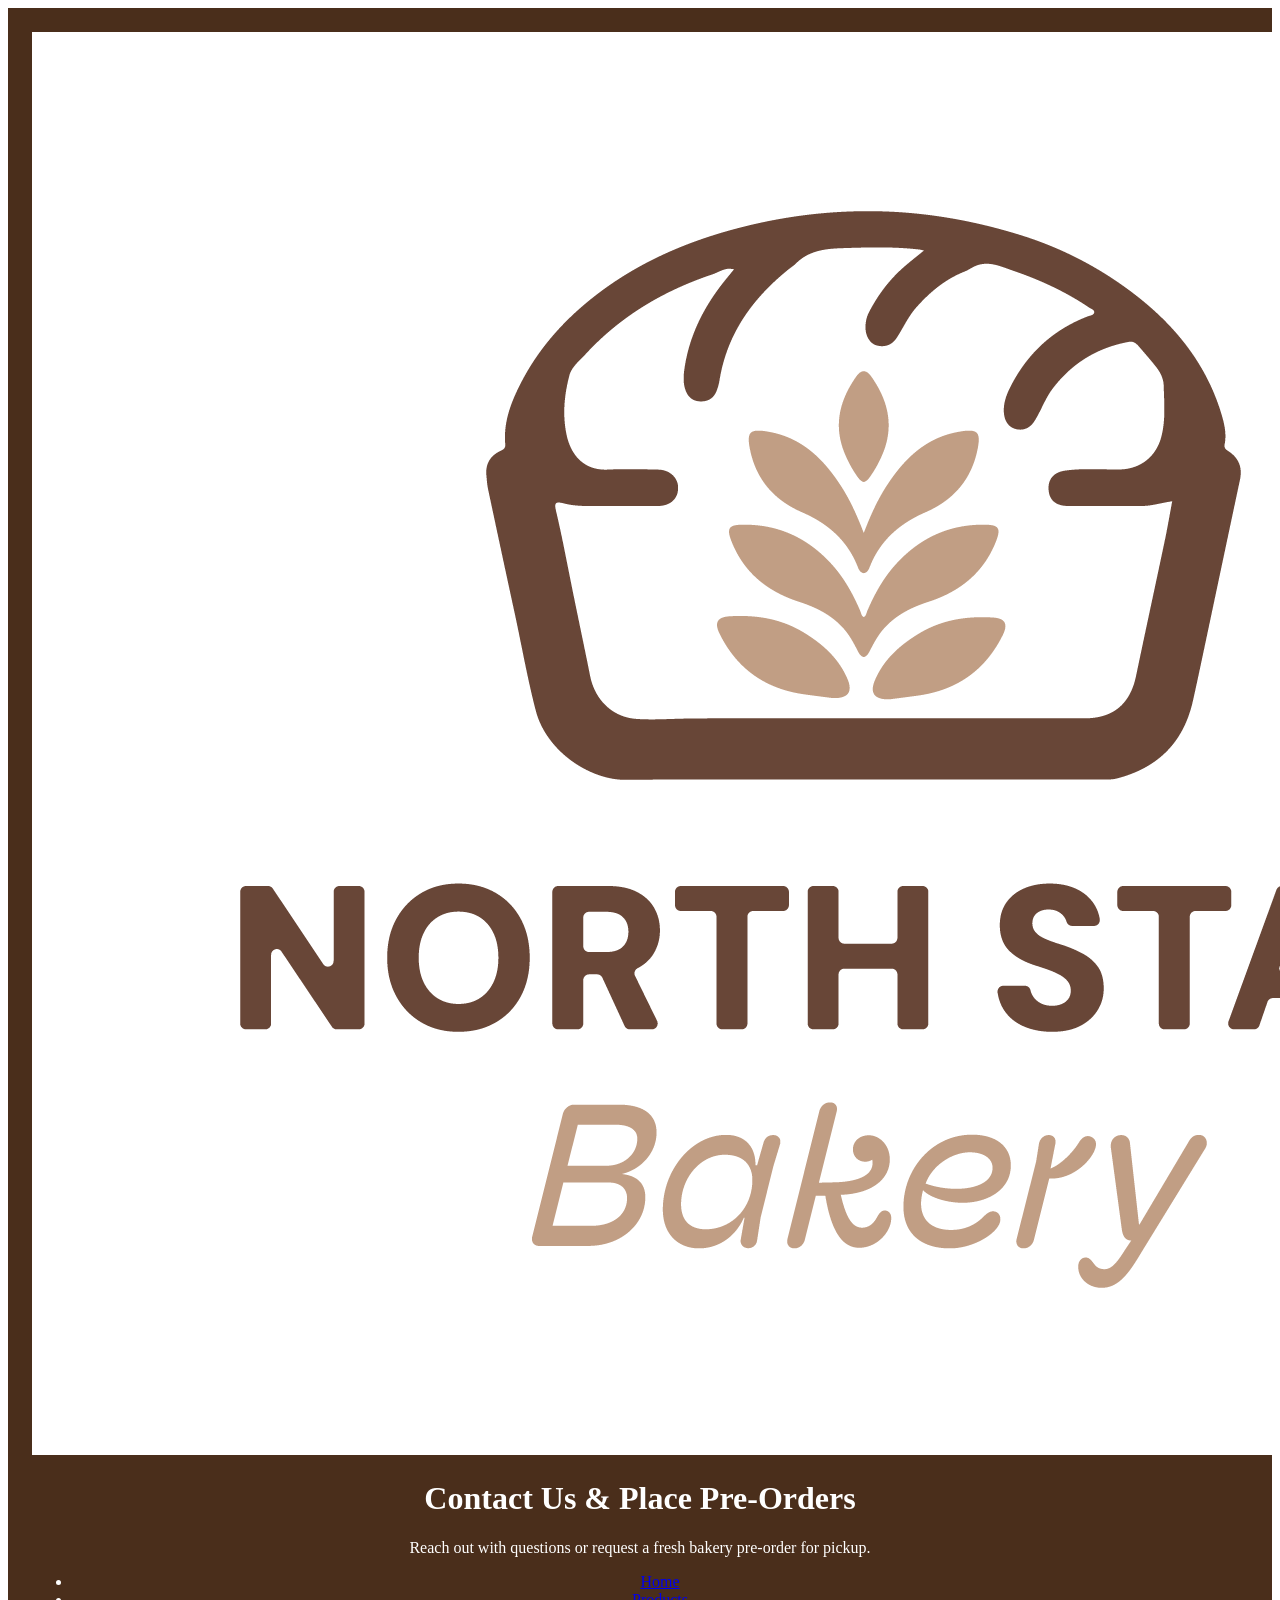
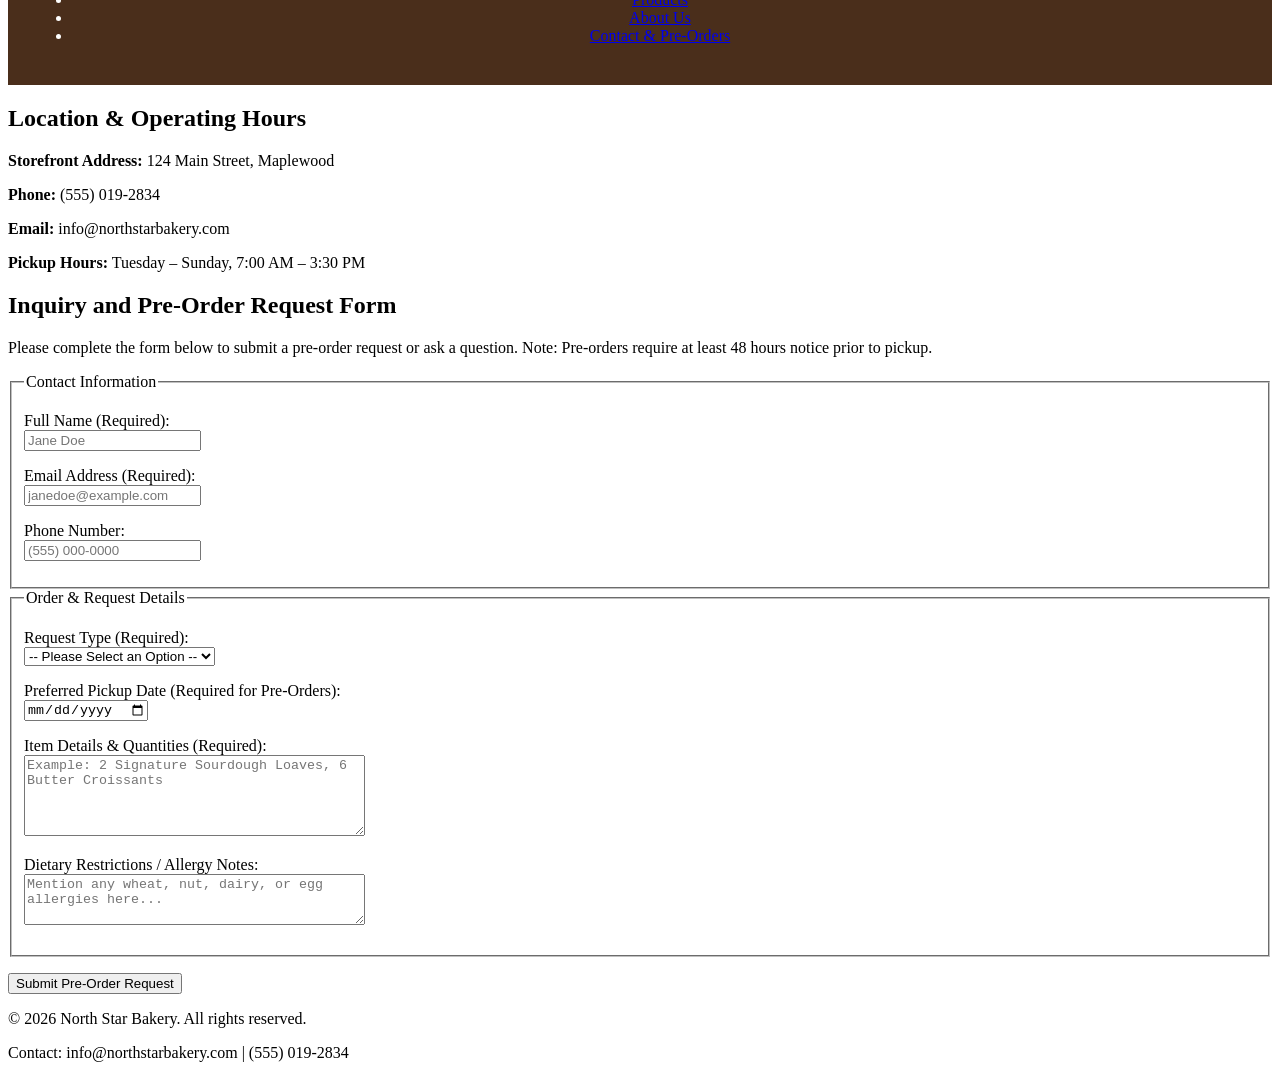
==== contact.html @ 27b9c5c3 "Upload Touchstone 3 HTML and CSS files" ====
<!DOCTYPE html>
<html lang="en">
<head>
    <meta charset="UTF-8">
    <meta name="viewport" content="width=device-width, initial-scale=1.0">
    <title>North Star Bakery - Contact &amp; Pre-Orders</title>
    <link rel="stylesheet" href="styles.css">
</head>
<body>

    <header>
        <img src="bakery-logo_c.png" alt="North Star Bakery official logo depicting a star and wheat stalk">
        <h1>Contact Us &amp; Place Pre-Orders</h1>
        <p>Reach out with questions or request a fresh bakery pre-order for pickup.</p>
        <nav>
            <ul>
                <li><a href="index.html">Home</a></li>
                <li><a href="products.html">Products</a></li>
                <li><a href="about.html">About Us</a></li>
                <li><a href="contact.html">Contact &amp; Pre-Orders</a></li>
            </ul>
        </nav>
    </header>

    <main>
        <section>
            <h2>Location &amp; Operating Hours</h2>
            <p><strong>Storefront Address:</strong> 124 Main Street, Maplewood</p>
            <p><strong>Phone:</strong> (555) 019-2834</p>
            <p><strong>Email:</strong> info@northstarbakery.com</p>
            <p><strong>Pickup Hours:</strong> Tuesday – Sunday, 7:00 AM – 3:30 PM</p>
        </section>

        <section>
            <h2>Inquiry and Pre-Order Request Form</h2>
            <p>Please complete the form below to submit a pre-order request or ask a question. Note: Pre-orders require at least 48 hours notice prior to pickup.</p>

            <form action="#" method="post">
                <fieldset>
                    <legend>Contact Information</legend>
                    
                    <p>
                        <label for="full-name">Full Name (Required):</label><br>
                        <input type="text" id="full-name" name="full_name" required placeholder="Jane Doe">
                    </p>

                    <p>
                        <label for="email-address">Email Address (Required):</label><br>
                        <input type="email" id="email-address" name="email_address" required placeholder="janedoe@example.com">
                    </p>

                    <p>
                        <label for="phone-number">Phone Number:</label><br>
                        <input type="tel" id="phone-number" name="phone_number" placeholder="(555) 000-0000">
                    </p>
                </fieldset>

                <fieldset>
                    <legend>Order &amp; Request Details</legend>

                    <p>
                        <label for="request-type">Request Type (Required):</label><br>
                        <select id="request-type" name="request_type" required>
                            <option value="">-- Please Select an Option --</option>
                            <option value="pre-order">Bakery Pre-Order</option>
                            <option value="custom-cake">Custom Cake Consultation</option>
                            <option value="general-inquiry">General Question</option>
                        </select>
                    </p>

                    <p>
                        <label for="pickup-date">Preferred Pickup Date (Required for Pre-Orders):</label><br>
                        <input type="date" id="pickup-date" name="pickup_date" required>
                    </p>

                    <p>
                        <label for="item-details">Item Details &amp; Quantities (Required):</label><br>
                        <textarea id="item-details" name="item_details" rows="5" cols="40" required placeholder="Example: 2 Signature Sourdough Loaves, 6 Butter Croissants"></textarea>
                    </p>

                    <p>
                        <label for="allergy-notes">Dietary Restrictions / Allergy Notes:</label><br>
                        <textarea id="allergy-notes" name="allergy_notes" rows="3" cols="40" placeholder="Mention any wheat, nut, dairy, or egg allergies here..."></textarea>
                    </p>
                </fieldset>

                <p>
                    <input type="submit" value="Submit Pre-Order Request">
                </p>
            </form>
        </section>
    </main>

    <footer>
        <p>&copy; 2026 North Star Bakery. All rights reserved.</p>
        <p>Contact: info@northstarbakery.com | (555) 019-2834</p>
    </footer>

</body>
</html>
---- styles.css ----
header {
    background-color: #4A2E1B;
    color: #FFFFFF;
    text-align: center;
    padding: 1.5rem;
}

h1 {
    font-family: 'Georgia', serif;
    font-size: 2rem;
}
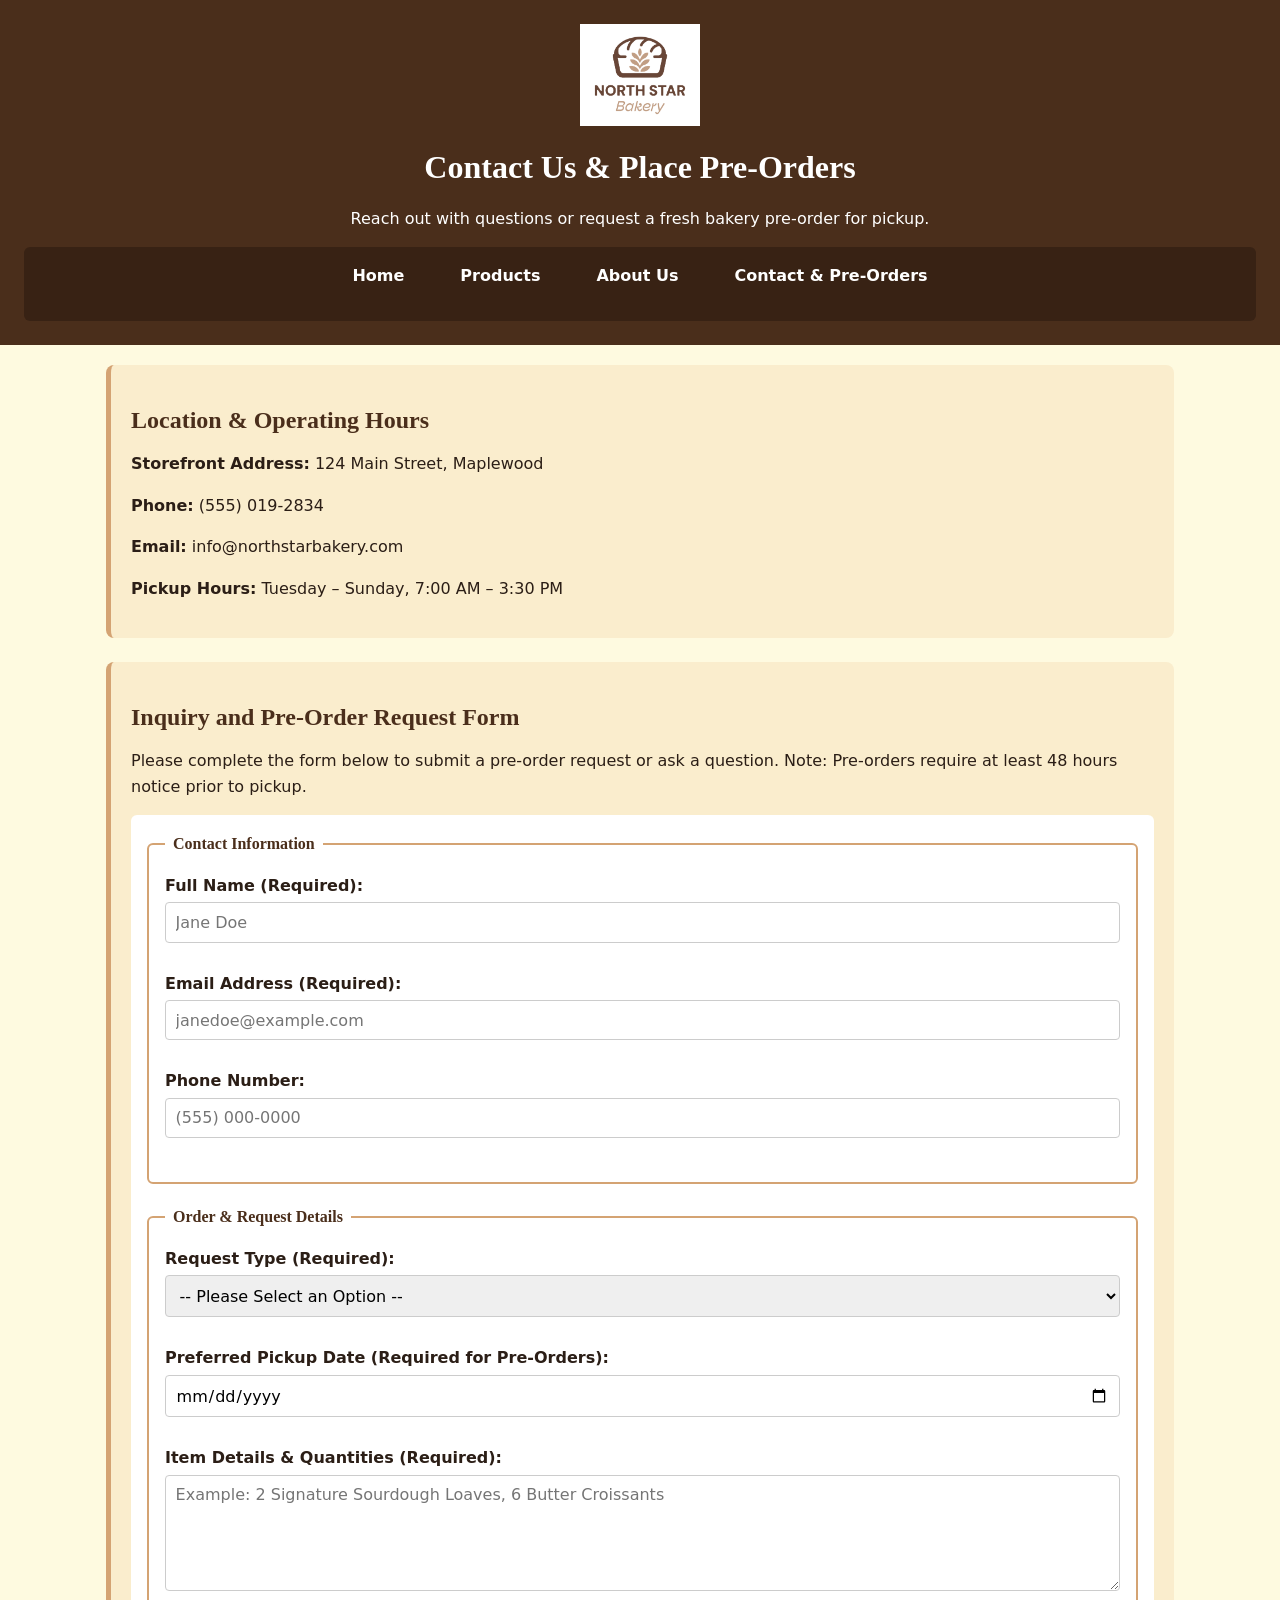
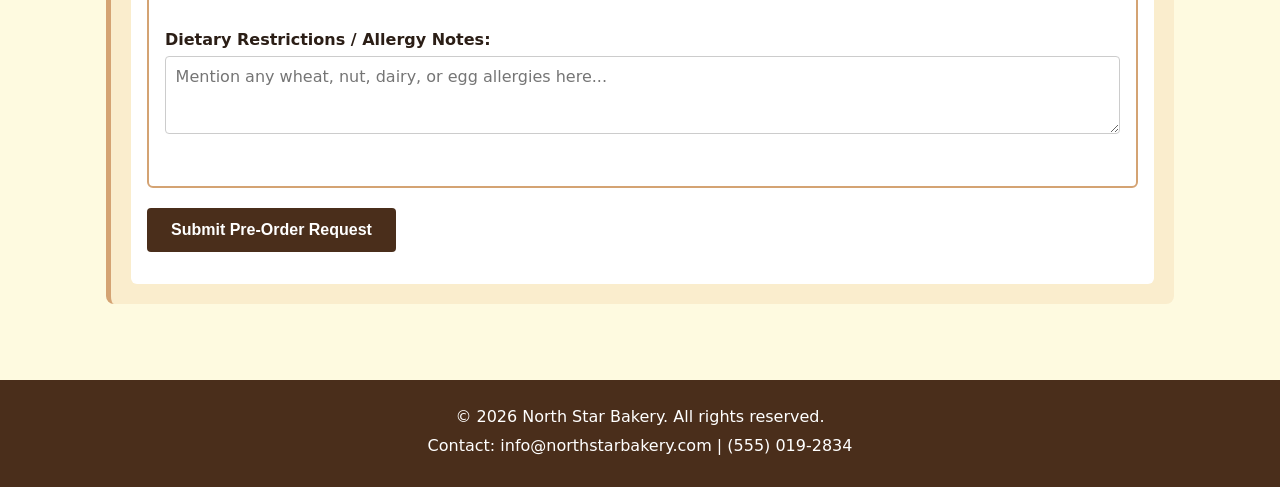
==== commit 8d0b75f4: "Touchstone 4 JavaScript and validation update" ====
--- a/contact.html
+++ b/contact.html
@@ -95,6 +95,6 @@
         <p>&copy; 2026 North Star Bakery. All rights reserved.</p>
         <p>Contact: info@northstarbakery.com | (555) 019-2834</p>
     </footer>
-
+<script src="script.js" defer></script>
 </body>
 </html>
--- a/styles.css
+++ b/styles.css
@@ -1,11 +1,307 @@
+:root {
+    --color-primary: #4A2E1B;     
+    --color-secondary: #D4A373;   
+    --color-bg: #FEFAE0;          
+    --color-card-bg: #FAEDCD;     
+    --color-text: #2B1E16;        
+    --color-white: #FFFFFF;
+    
+    --font-heading: 'Georgia', 'Times New Roman', serif;
+    --font-body: system-ui, -apple-system, BlinkMacSystemFont, 'Segoe UI', Roboto, sans-serif;
+}
+
+* {
+    box-sizing: border-box;
+    margin: 0;
+    padding: 0;
+}
+
+body {
+    background-color: var(--color-bg);
+    color: var(--color-text);
+    font-family: var(--font-body);
+    line-height: 1.6;
+}
+
+h1, h2, h3 {
+    font-family: var(--font-heading);
+    color: var(--color-primary);
+    margin-bottom: 0.75rem;
+}
+
+h1 { font-size: 2rem; }
+h2 { font-size: 1.5rem; margin-top: 1rem; }
+h3 { font-size: 1.25rem; }
+
+p { margin-bottom: 1rem; }
+ul { margin-bottom: 1rem; padding-left: 1.25rem; }
+
+a {
+    color: var(--color-primary);
+    text-decoration: underline;
+}
+
+a:hover, a:focus {
+    color: var(--color-secondary);
+}
+
+header img {
+    max-width: 120px !important;
+    height: auto;
+    display: block;
+    margin: 0 auto 1rem auto; 
+}
+
+main img, 
+main picture img {
+    max-width: 100%;
+    max-height: 400px; 
+    object-fit: cover; 
+    border-radius: 8px;
+    margin: 1rem auto;
+    display: block;
+}
+
+audio {
+    width: 100%;
+    margin: 1rem 0;
+}
+
 header {
+    background-color: var(--color-primary);
+    color: var(--color-white);
+    text-align: center;
+    padding: 1.5rem;
+}
+
+header h1, header p { color: var(--color-white); }
+
+nav {
+    margin-top: 1rem;
+    background-color: #382214;
+    padding: 0.5rem;
+    border-radius: 6px;
+}
+
+nav ul {
+    list-style: none;
+    padding: 0;
+    display: flex;
+    flex-direction: column;
+    gap: 0.5rem;
+}
+
+nav a {
+    color: var(--color-white);
+    text-decoration: none;
+    font-weight: bold;
+    padding: 0.5rem;
+    display: block;
+    border-radius: 4px;
+    background-color: rgba(255, 255, 255, 0.1);
+}
+
+nav a:hover, nav a:focus {
+    background-color: var(--color-secondary);
+    color: var(--color-primary);
+}
+
+main {
+    padding: 1.25rem 1rem;
+    max-width: 1100px;
+    margin: 0 auto;
+}
+
+section {
+    background-color: var(--color-card-bg);
+    padding: 1.25rem;
+    margin-bottom: 1.5rem;
+    border-radius: 8px;
+    border-left: 5px solid var(--color-secondary);
+}
+
+figure {
+    background-color: var(--color-white);
+    padding: 0.75rem;
+    border-radius: 6px;
+    margin-bottom: 1rem;
+    border: 1px solid var(--color-secondary);
+}
+
+figcaption {
+    font-style: italic;
+    font-size: 0.9rem;
+    margin-top: 0.5rem;
+    color: var(--color-primary);
+}
+
+article {
+    background-color: var(--color-white);
+    padding: 1rem;
+    margin-bottom: 1rem;
+    border-radius: 6px;
+}
+
+form {
+    background-color: var(--color-white);
+    padding: 1rem;
+    border-radius: 6px;
+}
+
+fieldset {
+    border: 2px solid var(--color-secondary);
+    padding: 1rem;
+    margin-bottom: 1.25rem;
+    border-radius: 6px;
+}
+
+legend {
+    font-weight: bold;
+    color: var(--color-primary);
+    padding: 0 0.5rem;
+    font-family: var(--font-heading);
+}
+
+label {
+    font-weight: bold;
+    display: inline-block;
+    margin-bottom: 0.25rem;
+}
+
+input[type="text"],
+input[type="email"],
+input[type="tel"],
+input[type="date"],
+select,
+textarea {
+    width: 100%;
+    padding: 0.6rem;
+    border: 1px solid #ccc;
+    border-radius: 4px;
+    font-family: var(--font-body);
+    font-size: 1rem;
+    margin-bottom: 0.75rem;
+}
+
+input[type="submit"] {
+    background-color: var(--color-primary);
+    color: var(--color-white);
+    border: none;
+    padding: 0.8rem 1.5rem;
+    font-size: 1rem;
+    font-weight: bold;
+    border-radius: 4px;
+    cursor: pointer;
+    width: 100%;
+}
+
+input[type="submit"]:hover,
+input[type="submit"]:focus {
+    background-color: var(--color-secondary);
+    color: var(--color-primary);
+}
+
+footer {
+    background-color: var(--color-primary);
+    color: var(--color-white);
+    text-align: center;
+    padding: 1.5rem 1rem;
+    margin-top: 2rem;
+}
+
+footer p { color: var(--color-white); margin-bottom: 0.25rem; }
+
+@media (min-width: 800px) {
+    nav ul {
+        flex-direction: row;
+        justify-content: center;
+        gap: 1.5rem;
+    }
+
+    nav a {
+        background-color: transparent;
+        padding: 0.5rem 1rem;
+    }
+
+    input[type="submit"] {
+        width: auto;
+    }
+}
+
+#quick-tray-section {
+    background-color: #FAEDCD;
+    border: 2px dashed #D4A373;
+    padding: 1.25rem;
+    border-radius: 8px;
+    margin-bottom: 2rem;
+}
+
+.tray-item-list {
+    list-style: none;
+    padding: 0;
+    margin-bottom: 1rem;
+}
+
+.tray-item {
+    display: flex;
+    justify-content: space-between;
+    align-items: center;
+    padding: 0.5rem 0;
+    border-bottom: 1px solid #D4A373;
+}
+
+.btn-add-tray, .btn-remove-item, .btn-clear-tray, .btn-proceed-preorder {
     background-color: #4A2E1B;
     color: #FFFFFF;
-    text-align: center;
-    padding: 1.5rem;
-}
-
-h1 {
-    font-family: 'Georgia', serif;
-    font-size: 2rem;
+    border: none;
+    padding: 0.4rem 0.8rem;
+    border-radius: 4px;
+    cursor: pointer;
+    font-weight: bold;
+    text-decoration: none;
+    display: inline-block;
+}
+
+.btn-add-tray:hover, .btn-proceed-preorder:hover {
+    background-color: #D4A373;
+    color: #2B1E16;
+}
+
+.btn-remove-item, .btn-clear-tray {
+    background-color: #A44A4A;
+}
+
+.tray-badge {
+    background-color: #D4A373;
+    color: #2B1E16;
+    border-radius: 50%;
+    padding: 0.2rem 0.6rem;
+    font-size: 0.85rem;
+    margin-left: 0.4rem;
+    font-weight: bold;
+}
+
+.input-invalid {
+    border: 2px solid #D9534F !important;
+    background-color: #FFF0F0 !important;
+}
+
+.input-valid {
+    border: 2px solid #5CB85C !important;
+    background-color: #F0FFF0 !important;
+}
+
+.error-msg {
+    color: #D9534F;
+    font-size: 0.85rem;
+    font-weight: bold;
+    margin-top: -0.5rem;
+    margin-bottom: 0.75rem;
+    display: none;
+}
+
+.status-error {
+    color: #D9534F;
+    font-weight: bold;
+    margin-top: 1rem;
 }
